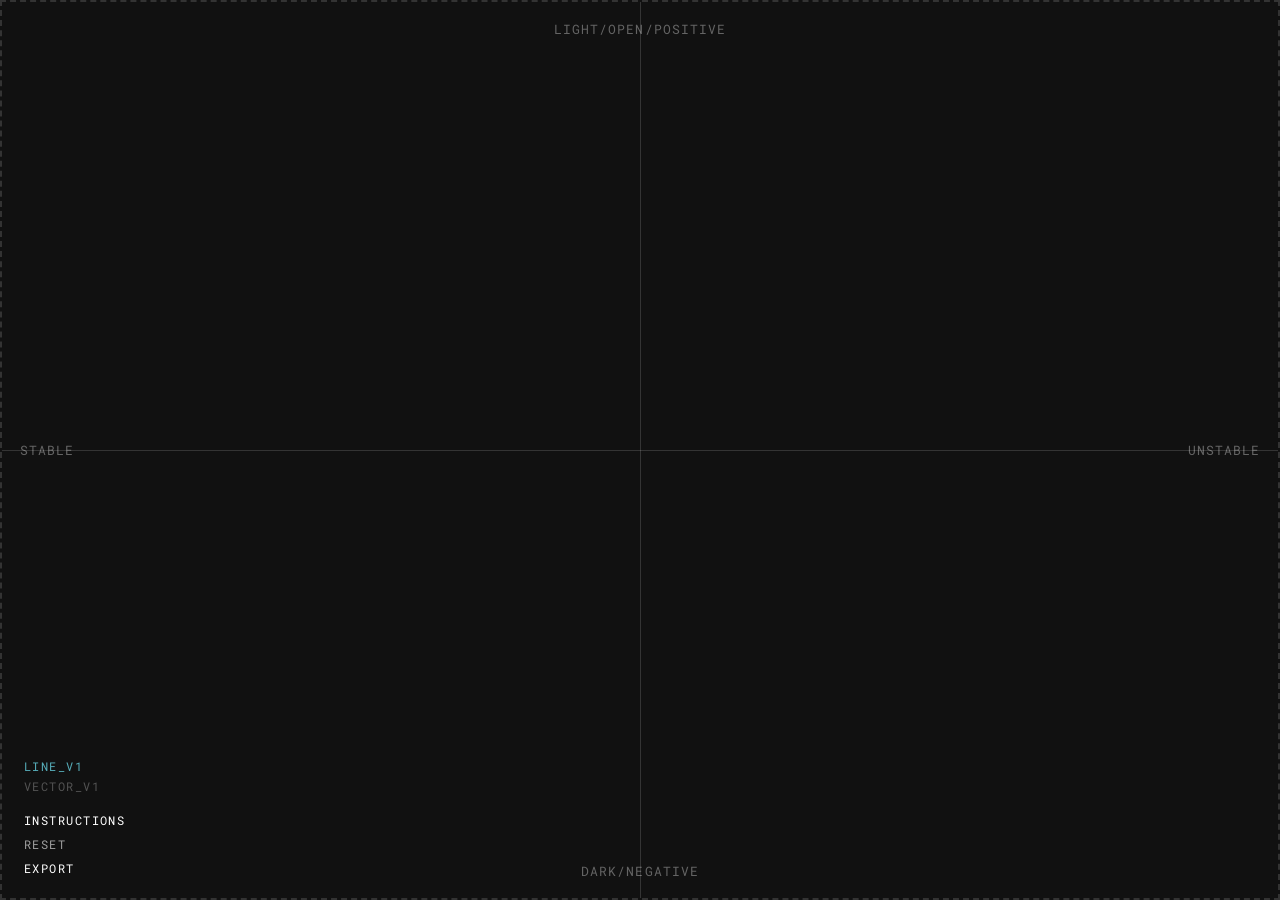
==== audio-canvas/index.html @ 88048984 "Initial topo-audio project structure" ====
<!DOCTYPE html>
<html>
<head>
  <title>Audio Canvas</title>
  <link rel="stylesheet" href="style.css?v=003">
  <link rel="preconnect" href="https://fonts.googleapis.com">
  <link rel="preconnect" href="https://fonts.gstatic.com" crossorigin>

  <link href="https://fonts.googleapis.com/css2?family=Roboto+Mono:wght@300;400;500&display=swap" rel="stylesheet">
</head>

<body>

  <div id="drop-zone">

    <!-- AXES -->

    <div class="axis-label top">Light/Open/Positive</div>
    <div class="axis-label bottom">Dark/Negative</div>
    <div class="axis-label left">Stable</div>
    <div class="axis-label right">Unstable</div>

    <div class="vertical-axis"></div>
    <div class="horizontal-axis"></div>

    <!-- RELATIONSHIP LINES -->

    <svg id="vector-boundary" viewBox="0 0 100 100">
      <defs>
        <path
          id="vector-boundary-label-path"
          d="M 12 50 A 38 38 0 0 1 88 50"
        />
      </defs>

      <circle cx="50" cy="50" r="38"></circle>

      <text>
        <textPath href="#vector-boundary-label-path" startOffset="50%" text-anchor="middle">
          MAX CHANGE
        </textPath>
      </text>
    </svg>

    <svg id="connection-layer"></svg>

    <!-- INSTRUCTIONS -->

    <div id="instructions">
      <div id="instructions-content"></div>
    </div>

    <!-- UI -->

    <div id="ui-controls">
      <div id="methodology-controls">
        <div class="methodology-option selected" data-methodology="line_v1">LINE_V1</div>
        <div class="methodology-option" data-methodology="vector_v1">VECTOR_V1</div>
      </div>

      <div id="instructions-toggle">INSTRUCTIONS</div>
      <div id="reset-button">RESET</div>
      <div id="export-button">EXPORT</div>
    </div>
      
    <div id="vector-readout"></div>
    <div id="export-message"></div>

  </div>

  <script src="app.js?v=003"></script>

</body>
</html>
---- audio-canvas/style.css ----
body {
  margin: 0;
  background: #111;
  color: white;
  font-family: "Roboto Mono", monospace;
  overflow: hidden;
}

#drop-zone {
  width: 100vw;
  height: 100vh;
  border: 2px dashed #333;
  box-sizing: border-box;
  position: relative;
  background: #111;
}

/* AXES */

.vertical-axis {
  position: absolute;
  left: 50%;
  top: 0;
  width: 1px;
  height: 100%;
  background: rgba(255, 255, 255, 0.15);
  pointer-events: none;
}

.horizontal-axis {
  position: absolute;
  left: 0;
  top: 50%;
  width: 100%;
  height: 1px;
  background: rgba(255, 255, 255, 0.15);
  pointer-events: none;
}

.axis-label {
  position: absolute;
  color: rgba(255, 255, 255, 0.35);
  font-size: 13px;
  letter-spacing: 0.08em;
  text-transform: uppercase;
  pointer-events: none;
  user-select: none;
}

.axis-label.top {
  top: 18px;
  left: 50%;
  transform: translateX(-50%);
}

.axis-label.bottom {
  bottom: 18px;
  left: 50%;
  transform: translateX(-50%);
}

.axis-label.left {
  left: 18px;
  top: 50%;
  transform: translateY(-50%);
}

.axis-label.right {
  right: 18px;
  top: 50%;
  transform: translateY(-50%);
}

/* AUDIO LINE SYSTEM */

.audio-line-group {
  position: absolute;
  left: 0;
  top: 0;
  z-index: 10;
}

.audio-line {
  position: absolute;
  height: 2px;
  background: rgba(255, 255, 255, 0.2);
  transform-origin: 0 50%;
  pointer-events: none;
}

.handle {
  position: absolute;
  width: 8px;
  height: 8px;
  margin-left: -4px;
  margin-top: -4px;
  border-radius: 999px;
  background: rgba(255, 255, 255, 0.5);
  cursor: crosshair;
}

.handle:active {
  cursor: crosshair;
}

.point-label {
  position: absolute;
  color: rgba(255, 255, 255, 0.45);
  font-size: 12px;
  pointer-events: none;
}

/* CENTER CONTENT */

.center-group {
  position: absolute;

  display: flex;
  align-items: center;
  justify-content: center;

  gap: 6px;

  transform: translate(-50%, -50%);
}

.play-button {
  position: relative;

  border: none;
  background: transparent;

  color: white;

  cursor: pointer;

  font-size: 18px;
  line-height: 1;

  padding: 0;
}

.audio-label {
  position: relative;

  white-space: nowrap;

  color: rgba(255, 255, 255, 0.28);

  font-size: 12px;

  pointer-events: none;
}

* {
  user-select: none;
}

.audio-line {
  pointer-events: auto;
  cursor: crosshair;
}

.audio-line-group.is-playing .audio-line {
  background: rgba(255, 255, 255, 0.9);
  cursor: crosshair;
}


.audio-line-group.is-playing .handle {
  background: rgba(255, 255, 255, 0.9);
  cursor: crosshair;
}

#connection-layer {
  position: absolute;
  inset: 0;
  width: 100%;
  height: 100%;
  pointer-events: none;
  z-index: 2;
}

.connection-line {
  stroke: rgba(255, 255, 255, 0.08);
  stroke-width: 1;
  stroke-dasharray: 3 6;
}

#instructions {
  position: absolute;

  left: 150px;
  bottom: 20px;

  width: 260px;

  color: rgba(255, 255, 255, 0.16);

  font-size: 12px;
  line-height: 1.7;

  letter-spacing: 0.04em;

  z-index: 1;

  pointer-events: none;
  display: none;
}

#instructions p {
  margin: 0 0 10px 0;
}

#instructions.visible {
  display: block;
}

.audio-line-group.is-selected .audio-line {
  background: #56acb8;
}

.audio-line-group.is-selected .handle {
  background: #56acb8;
}

.audio-line-group.is-selected .point-label {
  color: #56acb8;
}

.audio-line-group.is-selected .audio-label {
  color: rgba(86, 172, 184, 0.7);
}

.motion-dot {
  position: absolute;
  width: 6px;
  height: 6px;
  margin-left: -3px;
  margin-top: -3px;
  border-radius: 999px;

  background: rgba(255, 255, 255, 0.75);

  opacity: 0;
  pointer-events: none;

  z-index: 12;
}

.tonic-drone {
  position: absolute;
  top: 18px;
  left: 18px;

  font-size: 9px;
  letter-spacing: 0.12em;

  color: rgba(255, 255, 255, 0.35);

  cursor: pointer;
  user-select: none;

  z-index: 20;
}

.tonic-drone.is-on {
  color: #56acb8;
}

#ui-controls {
  position: fixed;
  left: 24px;
  bottom: 24px;

  z-index: 9999;

  display: flex;
  flex-direction: column;
  align-items: flex-start;
  gap: 8px;

  color: white;

  font-size: 12px;
  letter-spacing: 0.12em;
}

#instructions-toggle,
#export-button {
  cursor: pointer;
}

#instructions-toggle:hover,
#export-button:hover {
  color: rgba(255, 255, 255, 0.7);
}

#export-message {
  position: absolute;
  right: 24px;
  bottom: 68px;

  z-index: 30;

  color: rgba(255, 255, 255, 0.45);
  font-size: 9px;
  letter-spacing: 0.04em;

  display: none;
}


#export-button.ready {
  color: #56acb8;
}

#methodology-controls {
  display: flex;
  flex-direction: column;
  gap: 4px;

  margin-bottom: 10px;

  color: rgba(255, 255, 255, 0.28);
}

.methodology-option {
  cursor: pointer;
}

.methodology-option.selected {
  color: #56acb8;
}

body.trial-started .methodology-option {
  cursor: default;
  opacity: 0.35;
}

body.trial-started .methodology-option.selected {
  opacity: 1;
}

.audio-line-group.vector-mode .handle,
.audio-line-group.vector-mode .point-label {
  display: none;
}

.audio-line-group.vector-mode .audio-line::after {
  content: "";
  position: absolute;

  right: -1px;
  top: 50%;

  width: 0;
  height: 0;

  border-top: 5px solid transparent;
  border-bottom: 5px solid transparent;
  border-left: 9px solid rgba(255, 255, 255, 0.35);

  transform: translateY(-50%);
}

.audio-line-group.vector-mode.is-playing .audio-line::after {
  border-left-color: rgba(255, 255, 255, 0.9);
}

.audio-line-group.vector-mode.is-selected .audio-line::after {
  border-left-color: #56acb8;
}

.audio-line-group.vector-mode.is-editing .audio-line {
  background: rgba(255, 255, 255, 0.9);
}

.audio-line-group.vector-mode.is-editing .audio-label {
  color: rgba(255, 255, 255, 0.75);
}

#vector-boundary {
  position: absolute;

  left: 50%;
  top: 50%;

  width: min(76vw, 76vh);
  height: min(76vw, 76vh);

  transform: translate(-50%, -50%);

  pointer-events: none;
  display: none;

  z-index: 1;
  overflow: visible;
}

#vector-boundary circle {
  fill: none;
  stroke: rgba(255, 255, 255, 0.08);
  stroke-width: 0.25;
}

#vector-boundary text {
  fill: rgba(255, 255, 255, 0.22);

  font-family: "Roboto Mono", monospace;
  font-size: 1.15px;
  letter-spacing: 0.08em;
}

body.vector-trial #vector-boundary {
  display: block;
}

body.vector-trial #vector-boundary {
  display: block;
}

body.vector-trial #connection-layer {
  display: none;
}

#vector-readout {
  position: absolute;
  right: 24px;
  bottom: 68px;

  z-index: 30;

  color: rgba(255, 255, 255, 0.32);
  font-size: 10px;
  line-height: 1.6;
  letter-spacing: 0.08em;
  text-transform: uppercase;

  text-align: right;

  opacity: 0;
  transition: opacity 120ms ease;

  pointer-events: none;
}

#vector-readout.visible {
  opacity: 1;
}

#reset-button {
  cursor: pointer;
}

#reset-button {
  opacity: 0.6;
}

#reset-button:hover {
  opacity: 1;
}
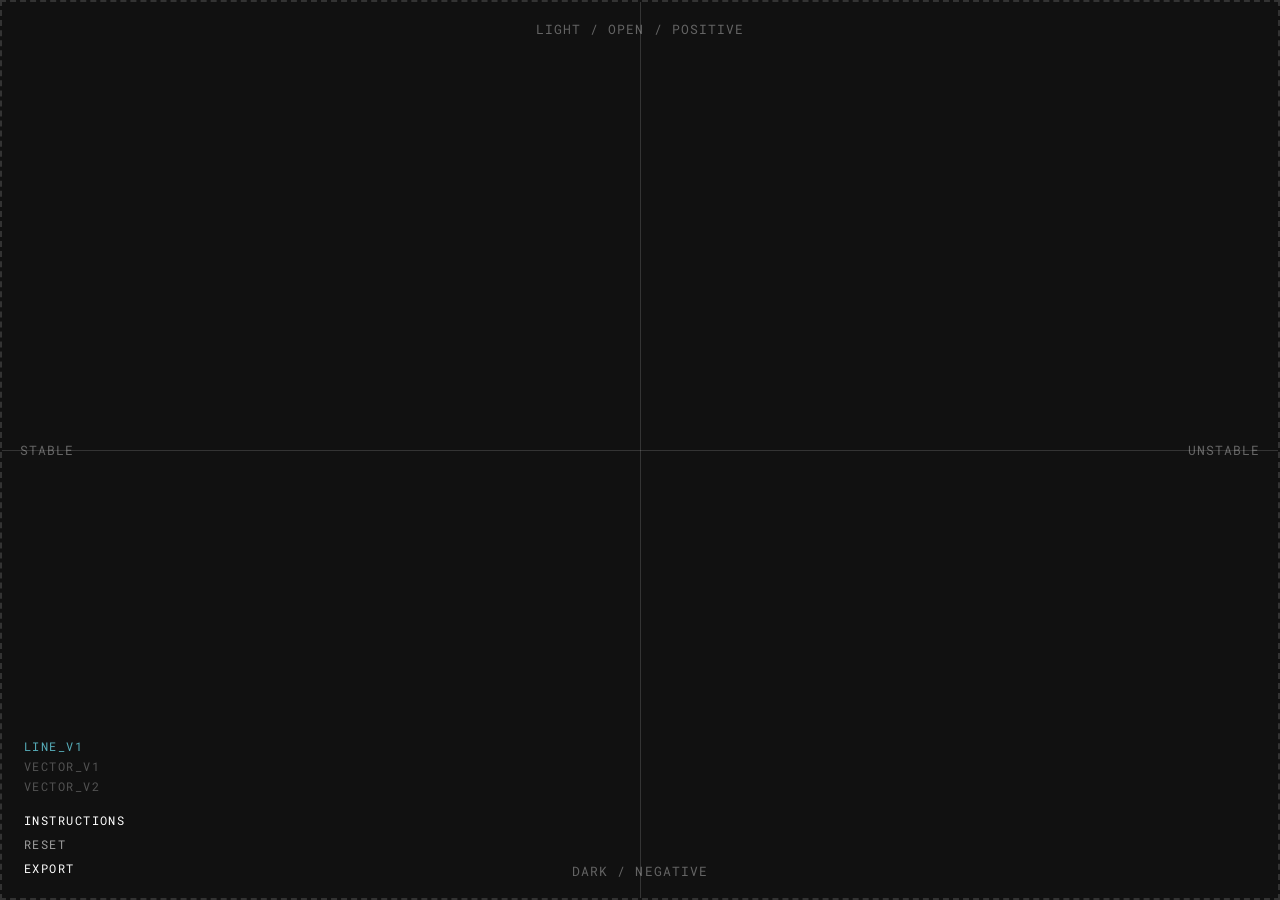
==== commit d6d44fb0: "Add vector_v2 methodology and semantic exports" ====
--- a/audio-canvas/index.html
+++ b/audio-canvas/index.html
@@ -2,7 +2,7 @@
 <html>
 <head>
   <title>Audio Canvas</title>
-  <link rel="stylesheet" href="style.css?v=003">
+  <link rel="stylesheet" href="style.css?v=004">
   <link rel="preconnect" href="https://fonts.googleapis.com">
   <link rel="preconnect" href="https://fonts.gstatic.com" crossorigin>
 
@@ -56,6 +56,7 @@
       <div id="methodology-controls">
         <div class="methodology-option selected" data-methodology="line_v1">LINE_V1</div>
         <div class="methodology-option" data-methodology="vector_v1">VECTOR_V1</div>
+        <div class="methodology-option" data-methodology="vector_v2">VECTOR_V2</div>
       </div>
 
       <div id="instructions-toggle">INSTRUCTIONS</div>
@@ -68,7 +69,7 @@
 
   </div>
 
-  <script src="app.js?v=003"></script>
+  <script src="app.js?v=004"></script>
 
 </body>
 </html>
--- a/audio-canvas/style.css
+++ b/audio-canvas/style.css
@@ -386,9 +386,8 @@
   left: 50%;
   top: 50%;
 
-  width: min(76vw, 76vh);
-  height: min(76vw, 76vh);
-
+  width: min(100vw, 100vh);
+  height: min(100vw, 100vh);
   transform: translate(-50%, -50%);
 
   pointer-events: none;
@@ -459,4 +458,9 @@
 
 #reset-button:hover {
   opacity: 1;
+}
+
+
+.tonic-drone.missing {
+  color: rgba(255, 120, 120, 0.65);
 }
